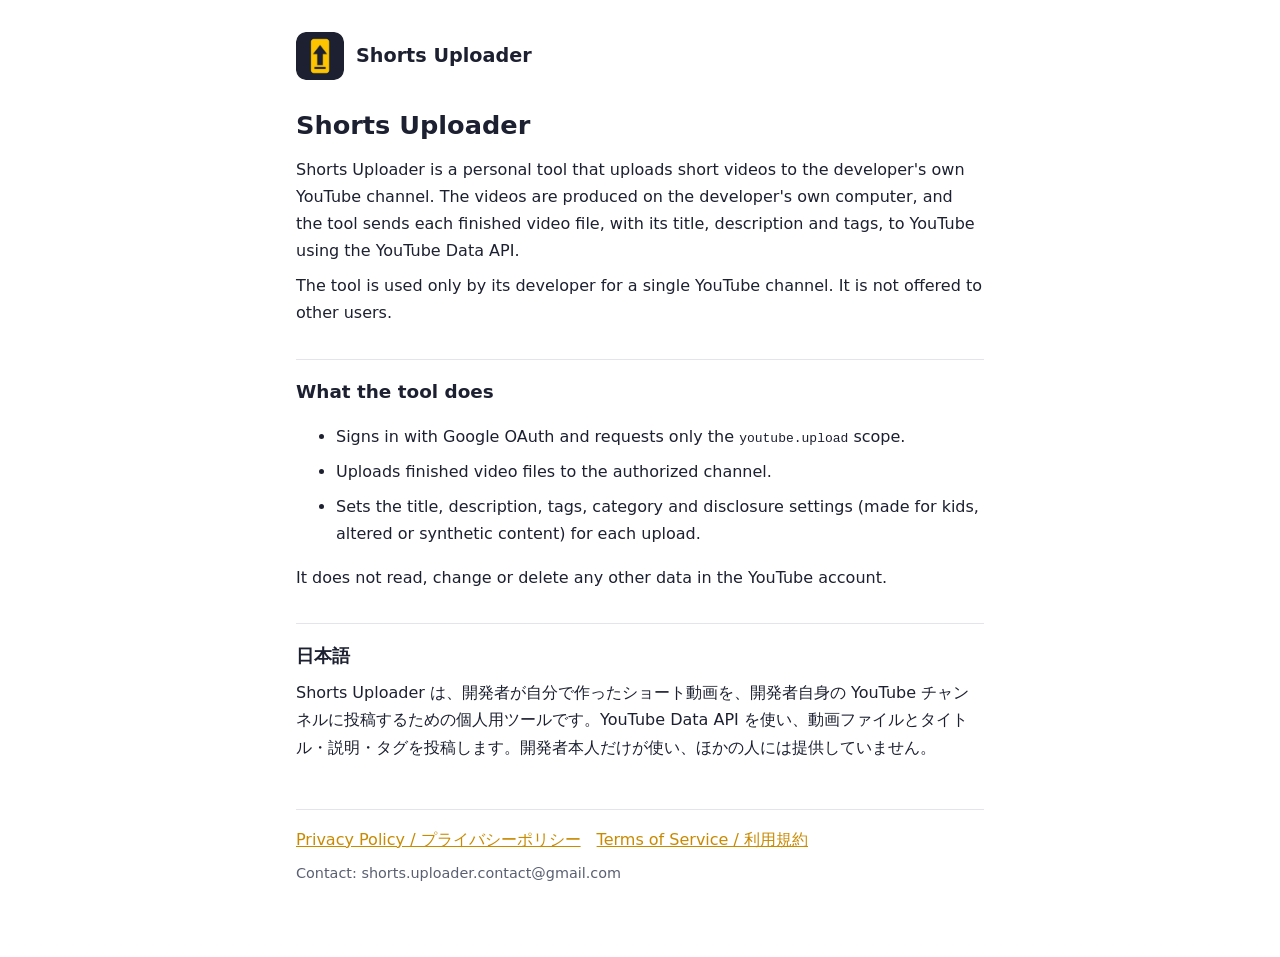
==== index.html @ 7dad6755 "Add files via upload" ====
<!doctype html>
<html lang="en">
<head>
<meta charset="utf-8">
<meta name="viewport" content="width=device-width, initial-scale=1">
<title>Shorts Uploader</title>
<link rel="stylesheet" href="style.css">
</head>
<body>
<main>
  <header><img src="logo.png" alt=""><a href="./">Shorts Uploader</a></header>

  <h1>Shorts Uploader</h1>
  <p>Shorts Uploader is a personal tool that uploads short videos to the developer's own YouTube channel. The videos are produced on the developer's own computer, and the tool sends each finished video file, with its title, description and tags, to YouTube using the YouTube Data API.</p>
  <p>The tool is used only by its developer for a single YouTube channel. It is not offered to other users.</p>

  <h2>What the tool does</h2>
  <ul>
    <li>Signs in with Google OAuth and requests only the <code>youtube.upload</code> scope.</li>
    <li>Uploads finished video files to the authorized channel.</li>
    <li>Sets the title, description, tags, category and disclosure settings (made for kids, altered or synthetic content) for each upload.</li>
  </ul>
  <p>It does not read, change or delete any other data in the YouTube account.</p>

  <h2>日本語</h2>
  <p>Shorts Uploader は、開発者が自分で作ったショート動画を、開発者自身の YouTube チャンネルに投稿するための個人用ツールです。YouTube Data API を使い、動画ファイルとタイトル・説明・タグを投稿します。開発者本人だけが使い、ほかの人には提供していません。</p>

  <nav>
    <a href="privacy.html">Privacy Policy / プライバシーポリシー</a>
    <a href="terms.html">Terms of Service / 利用規約</a>
  </nav>
  <p class="muted">Contact: shorts.uploader.contact@gmail.com</p>
</main>
</body>
</html>
---- style.css ----
:root {
  --bg: #ffffff;
  --text: #1c2030;
  --muted: #5a6072;
  --accent: #c98a00;
  --line: #e3e5ea;
}
@media (prefers-color-scheme: dark) {
  :root { --bg: #14171f; --text: #e8eaf0; --muted: #a0a6b4; --accent: #ffc400; --line: #2a2f3b; }
}
* { box-sizing: border-box; }
body {
  margin: 0;
  background: var(--bg);
  color: var(--text);
  font-family: system-ui, -apple-system, "Segoe UI", "Hiragino Sans", "Yu Gothic UI", sans-serif;
  line-height: 1.7;
}
main { max-width: 720px; margin: 0 auto; padding: 32px 16px 64px; }
header { display: flex; align-items: center; gap: 12px; margin-bottom: 24px; }
header img { width: 48px; height: 48px; border-radius: 10px; }
header a { color: var(--text); text-decoration: none; font-weight: 700; font-size: 1.2rem; }
h1 { font-size: 1.6rem; margin: 0 0 8px; }
h2 { font-size: 1.15rem; margin: 32px 0 8px; padding-top: 16px; border-top: 1px solid var(--line); }
p, li { margin: 8px 0; }
.muted { color: var(--muted); font-size: 0.9rem; }
a { color: var(--accent); }
nav { margin-top: 48px; padding-top: 16px; border-top: 1px solid var(--line); display: flex; gap: 16px; flex-wrap: wrap; }
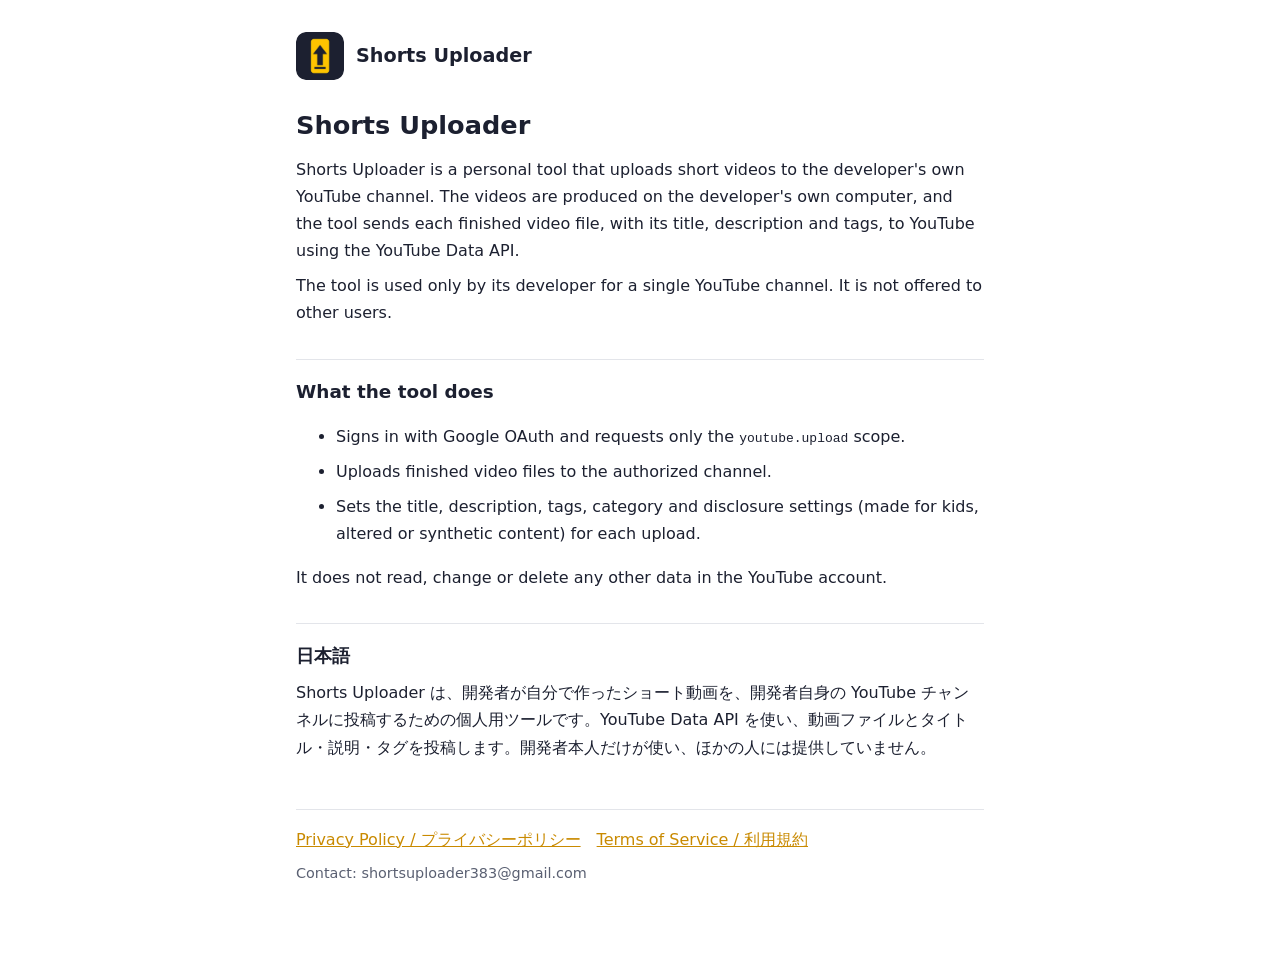
==== commit 75582abe: "Add files via upload" ====
--- a/index.html
+++ b/index.html
@@ -29,7 +29,7 @@
     <a href="privacy.html">Privacy Policy / プライバシーポリシー</a>
     <a href="terms.html">Terms of Service / 利用規約</a>
   </nav>
-  <p class="muted">Contact: shorts.uploader.contact@gmail.com</p>
+  <p class="muted">Contact: shortsuploader383@gmail.com</p>
 </main>
 </body>
 </html>
